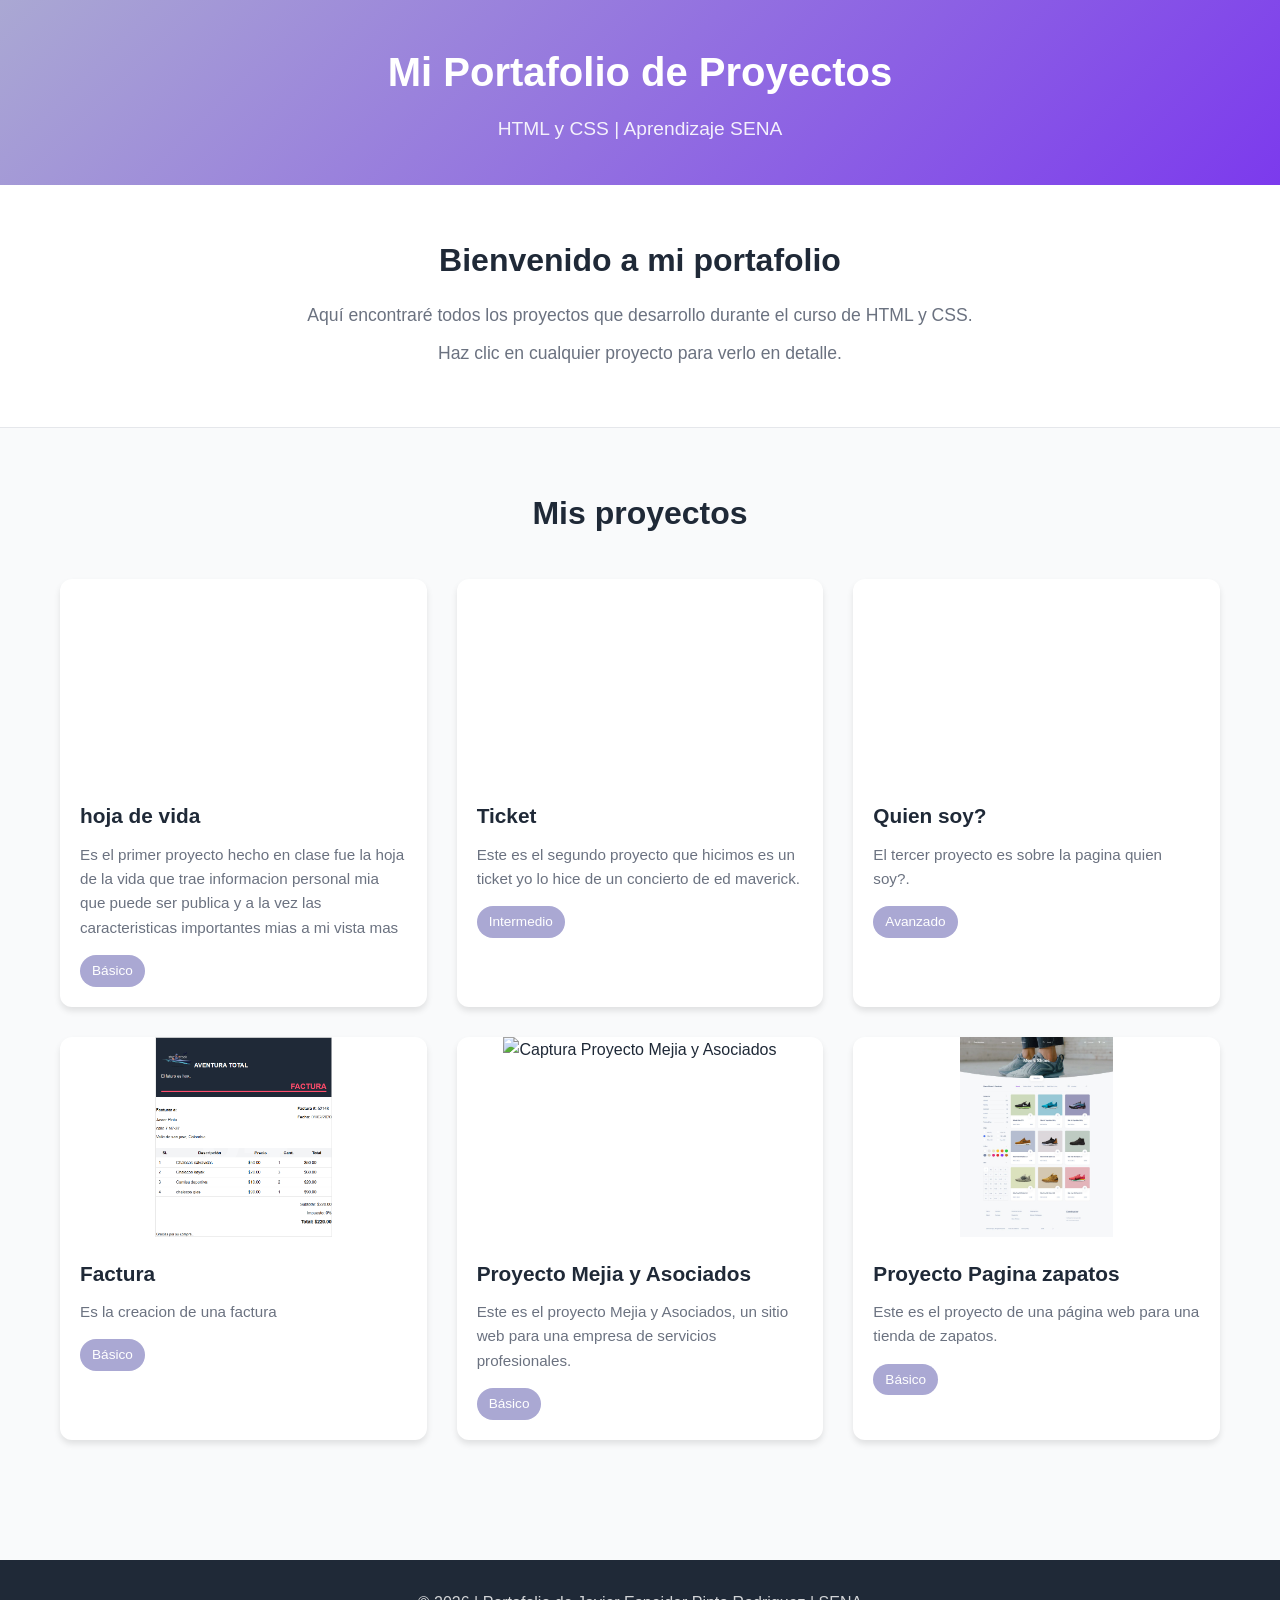
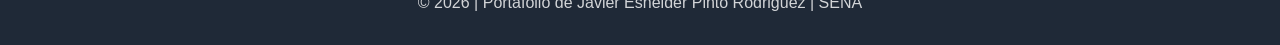
==== index.html @ 9e49a9f3 "Fix HTML encoding issues in index.html" ====
<!DOCTYPE html>
<html lang="es">
<head>
    <meta charset="UTF-8">
    <meta name="viewport" content="width=device-width, initial-scale=1.0">
    <title>Mis Proyectos | Portafolio de Estudiante</title>
    <link rel="stylesheet" href="estilos.css">
</head>
<body>
    <!-- Header / Encabezado -->
    <header class="header">
        <div class="container">
            <h1 class="titulo"> Mi Portafolio de Proyectos</h1>
            <p class="subtitulo">HTML y CSS | Aprendizaje SENA</p>
        </div>
    </header>

    <section class="hero">
        <div class="container">
            <h2>Bienvenido a mi portafolio</h2>
            <p>Aquí encontraré todos los proyectos que desarrollo durante el curso de HTML y CSS.</p>
            <p>Haz clic en cualquier proyecto para verlo en detalle.</p>
        </div>
    </section>
    <main class="main">
        <div class="container">
            <h2 class="section-title">Mis proyectos</h2>
            <div class="galeria">
                <a href="./Alex 1/TALLER 1/index.html" class="proyecto-card">
                    <div class="proyecto-imagen proyecto-1">
                        <img src="/Portafolio/img/image.png" alt="">
                        <div class="overlay">
                            <span class="ver-mas">Ver Proyecto →</span>
                        </div>  
                    </div>
                    <div class="proyecto-info">
                        <h3>hoja de vida</h3>
                        <p>Es el primer proyecto hecho en clase fue la hoja de la vida que trae informacion personal mia que puede ser publica y a la vez las caracteristicas importantes mias a mi vista mas  </p>
                        <span class="etiqueta">Básico</span>
                    </div>
                </a>

                <a href="./Taller 2 alex/Taller 2 alex/Taller2/index.html" class="proyecto-card">
                    <div class="proyecto-imagen proyecto-2">
                        <img src="/Portafolio/img/04b3d8fb-9bc3-416e-9015-2f9806e61ad8.jpg" alt="">
                        <div class="overlay">
                            <span class="ver-mas">Ver Proyecto →</span>
                        </div>
                    </div>
                    <div class="proyecto-info">
                        <h3>Ticket</h3>
                        <p>Este es el segundo proyecto que hicimos es un ticket yo lo hice de un concierto de ed maverick.</p>
                        <span class="etiqueta">Intermedio</span>
                    </div>
                </a>

                <!-- Proyecto 3 -->
                <a href="./Taller index 3 Alex/index.html" class="proyecto-card">
                    <div class="proyecto-imagen proyecto-3">
                    <img src="/Portafolio/img/b16ec589-e25b-4e6d-ada2-52d3227a165e.jpg" alt="">
                        <div class="overlay">
                            <span class="ver-mas">Ver Proyecto →</span>
                        </div>
                    </div>
                    <div class="proyecto-info">
                        <h3>Quien soy?</h3>
                        <p>El tercer proyecto es sobre la pagina quien soy?.</p>
                        <span class="etiqueta">Avanzado</span>
                    </div>
                </a>

                <!-- Proyecto 4 -->
                <a href="./Factura/index.html" class="proyecto-card">
                    <div class="proyecto-imagen proyecto-4">
                        <img src="./img/Captura de pantalla 2026-04-07 091456.png">
                        <span class="numero-proyecto">04</span>
                        <div class="overlay">
                            <span class="ver-mas">Ver Proyecto →</span>
                        </div>
                    </div>
                    <div class="proyecto-info">
                        <h3>Factura</h3>
                        <p>Es la creacion de una factura</p>
                        <span class="etiqueta">Básico</span>
                    </div>
                </a>

            <div class="galeria">
                <a href="/trabajo/index.html" class="proyecto-card">
                    <div class="proyecto-imagen">
                        <img src="./img/WhatsApp Image 2026-06-02 at 11.07.32 AM.jpeg" alt="Captura Proyecto Mejia y Asociados">
                        <div class="overlay">
                            <span class="ver-mas">Ver Proyecto →</span>
                        </div>  
                    </div>
                    <div class="proyecto-info">
                        <h3>Proyecto Mejia y Asociados</h3>
                        <p>Este es el proyecto Mejia y Asociados, un sitio web para una empresa de servicios profesionales.</p>
                        <span class="etiqueta">Básico</span>
                    </div>
                </a>
            </div>

            <div class="galeria">
                <a href="/pagina zapatos/index.html" class="proyecto-card">
                    <div class="proyecto-imagen">
                        <img src="/pagina zapatos/imagenes/WhatsApp Image 2026-06-09 at 10.14.35 AM (1).jpeg" alt="Captura pagina zapatos">
                        <div class="overlay">
                            <span class="ver-mas">Ver Proyecto →</span>
                        </div>  
                    </div>
                    <div class="proyecto-info">
                        <h3>Proyecto Pagina zapatos</h3>
                        <p>Este es el proyecto de una página web para una tienda de zapatos.</p>
                        <span class="etiqueta">Básico</span>
                    </div>
                </a>
            </div>
                <!-- Agregar más proyectos copiando el bloque anterior -->
            </div>
        </div>
    </main>

    <!-- Footer -->
    <footer class="footer">
        <div class="container">
            <p>&copy; 2026 | Portafolio de Javier Esneider Pinto Rodriguez | SENA</p>
        </div>
    </footer>
</body>
</html>
    <style>
        /* ==========================================
   ESTILOS DEL PORTAFOLIO
   Para estudiantes de HTML y CSS - SENA
   ========================================== */

/* Variables de colores */
:root {
    --primary: #aaa8d3;
    --secondary: #10B981;
    --accent: #F59E0B;
    --dark: #1F2937;
    --light: #F9FAFB;
    --white: #ffffff;
    --gray: #6B7280;
}

/* Reset básico */
* {
    margin: 0;
    padding: 0;
    box-sizing: border-box;
}

body {
    font-family: 'Segoe UI', Tahoma, Geneva, Verdana, sans-serif;
    line-height: 1.6;
    color: var(--dark);
    background-color: var(--light);
}

/* Contenedor central */
.container {
    max-width: 1200px;
    margin: 0 auto;
    padding: 0 20px;
}

/* ===================
HEADER / ENCABEZADO
   =================== */
.header {
    background: linear-gradient(135deg, var(--primary), #7C3AED);
    color: var(--white);
    padding: 40px 0;
    text-align: center;
    box-shadow: 0 4px 6px rgba(0, 0, 0, 0.1);
}

.header .titulo {
    font-size: 2.5rem;
    margin-bottom: 10px;
}

.header .subtitulo {
    font-size: 1.2rem;
    opacity: 0.9;
}

/* ===================
   HERO - PRESENTACIÓN
   =================== */
.hero {
    background: var(--white);
    padding: 50px 0;
    text-align: center;
    border-bottom: 1px solid #E5E7EB;
}

img{
        height: 200px;
    background-size: cover;
    background-position: center;
    background-repeat: no-repeat;
}

.hero h2 {
    font-size: 2rem;
    color: var(--dark);
    margin-bottom: 15px;
}

.hero p {
    font-size: 1.1rem;
    color: var(--gray);
    margin-bottom: 10px;
}

/* ===================
   CONTENIDO PRINCIPAL
   =================== */
.main {
    padding: 60px 0;
}

.section-title {
    font-size: 2rem;
    text-align: center;
    margin-bottom: 40px;
    color: var(--dark);
}

/* ===================
   GALERÍA DE PROYECTOS
   =================== */
.galeria {
    display: grid;
    grid-template-columns: repeat(auto-fit, minmax(280px, 1fr));
    gap: 30px;
}

/* Tarjeta de proyecto */
.proyecto-card {
    background: var(--white);
    border-radius: 12px;
    overflow: hidden;
    box-shadow: 0 4px 6px rgba(0, 0, 0, 0.1);
    transition: transform 0.3s ease, box-shadow 0.3s ease;
    text-decoration: none;
    color: inherit;
    display: block;
}

.proyecto-card:hover {
    transform: translateY(-8px);
    box-shadow: 0 12px 24px rgba(0, 0, 0, 0.15);
}

/* Imagen del proyecto - Ahora con gradientes CSS */
.proyecto-imagen {
    position: relative;
    height: 200px;
    overflow: hidden;
    display: flex;
    align-items: center;
    justify-content: center;
    transition: transform 0.3s ease;
}

.numero-proyecto {
    font-size: 5rem;
    font-weight: bold;
    color: rgba(255, 255, 255, 0.3);
    position: absolute;
    transition: transform 0.3s ease;
}

.proyecto-card:hover .numero-proyecto {
    transform: scale(1.1) rotate(5deg);
}

.proyecto-card:hover .proyecto-imagen {
    transform: scale(1.05);
}

.overlay {
    position: absolute;
    top: 0;
    left: 0;
    width: 100%;
    height: 100%;
    background: rgba(72, 63, 248, 0.8);
    display: flex;
    align-items: center;
    justify-content: center;
    opacity: 0;
    transition: opacity 0.3s ease;
}

.proyecto-card:hover .overlay {
    opacity: 1;
}

.ver-mas {
    color: var(--white);
    font-size: 1.2rem;
    font-weight: bold;
}

.proyecto-info {
    padding: 20px;
}

.proyecto-info h3 {
    font-size: 1.3rem;
    color: var(--dark);
    margin-bottom: 10px;
}

.proyecto-info p {
    color: var(--gray);
    font-size: 0.95rem;
    margin-bottom: 15px;
}

.etiqueta {
    display: inline-block;
    background: var(--primary);
    color: var(--white);
    padding: 5px 12px;
    border-radius: 20px;
    font-size: 0.85rem;
}


.footer {
    background: var(--dark);
    color: var(--white);
    text-align: center;
    padding: 30px 0;
    margin-top: 60px;
}

.footer p {
    opacity: 0.8;
}

@media (max-width: 768px) {
    .header .titulo {
        font-size: 1.8rem;
    }

    .hero h2 {
        font-size: 1.5rem;
    }

    .galeria {
        grid-template-columns: 1fr;
    }
}
    </style>
</body>
</html>
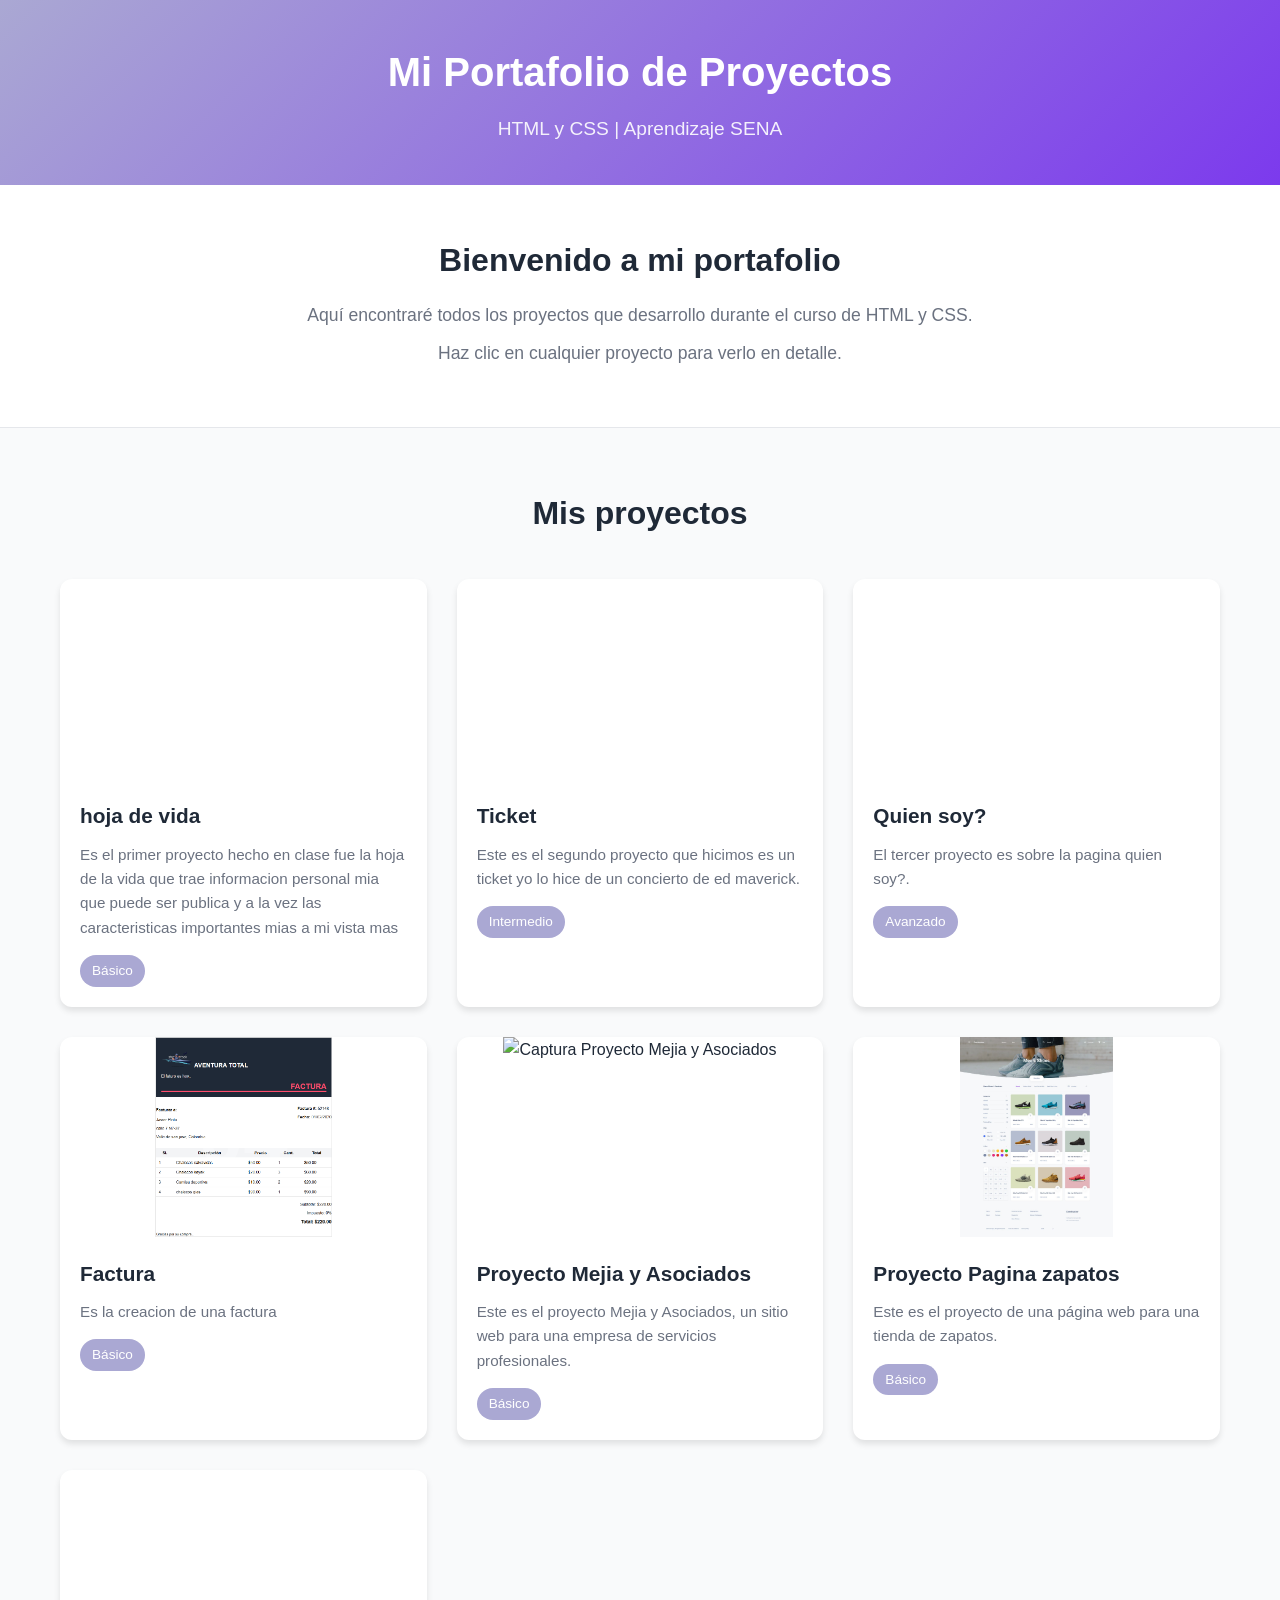
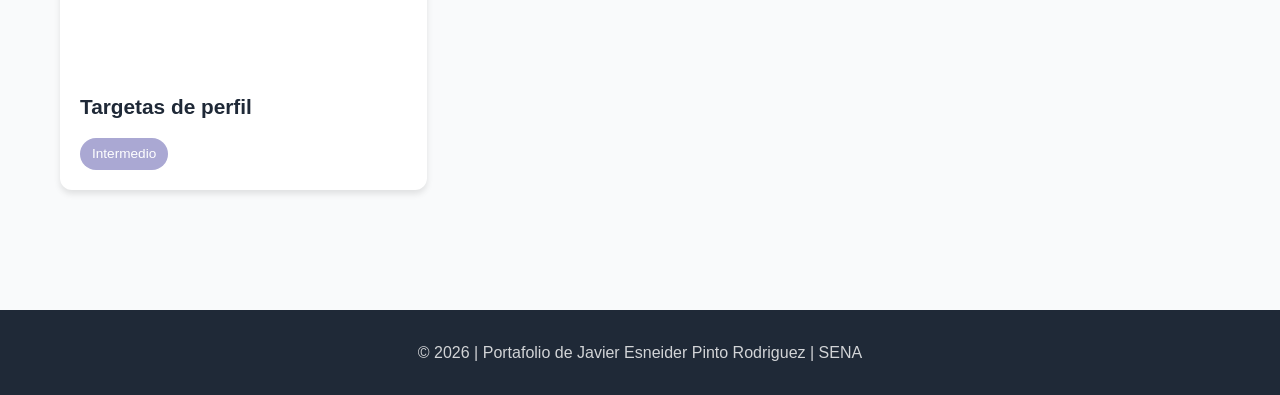
==== commit 2d6897af: "Update index.html" ====
--- a/index.html
+++ b/index.html
@@ -86,9 +86,9 @@
                 </a>
 
             <div class="galeria">
-                <a href="/trabajo/index.html" class="proyecto-card">
+                <a href="./trabajo/index.html" class="proyecto-card">
                     <div class="proyecto-imagen">
-                        <img src="./img/WhatsApp Image 2026-06-02 at 11.07.32 AM.jpeg" alt="Captura Proyecto Mejia y Asociados">
+                        <img src="/WhatsApp Image 2026-06-02 at 11.07.32 AM.jpeg" alt="Captura Proyecto Mejia y Asociados">
                         <div class="overlay">
                             <span class="ver-mas">Ver Proyecto →</span>
                         </div>  
@@ -102,9 +102,9 @@
             </div>
 
             <div class="galeria">
-                <a href="/pagina zapatos/index.html" class="proyecto-card">
+                <a href="./pagina zapatos/index.html" class="proyecto-card">
                     <div class="proyecto-imagen">
-                        <img src="/pagina zapatos/imagenes/WhatsApp Image 2026-06-09 at 10.14.35 AM (1).jpeg" alt="Captura pagina zapatos">
+                        <img src="./pagina zapatos/imagenes/WhatsApp Image 2026-06-09 at 10.14.35 AM (1).jpeg" alt="Captura pagina zapatos">
                         <div class="overlay">
                             <span class="ver-mas">Ver Proyecto →</span>
                         </div>  
@@ -116,6 +116,21 @@
                     </div>
                 </a>
             </div>
+                
+  <a href="perfil alex/index.html" class="proyecto-card">
+                    <div class="proyecto-imagen proyecto-2">
+                        <img src="/Portafolio/img/imagenperfil.png" alt="">
+                        <div class="overlay">
+                            <span class="ver-mas">Ver Proyecto →</span>
+                        </div>
+                    </div>
+                    <div class="proyecto-info">
+                        <h3>Targetas de perfil</h3>
+                        <p></p>
+                        <span class="etiqueta">Intermedio</span>
+                    </div>
+                </a>
+
                 <!-- Agregar más proyectos copiando el bloque anterior -->
             </div>
         </div>
